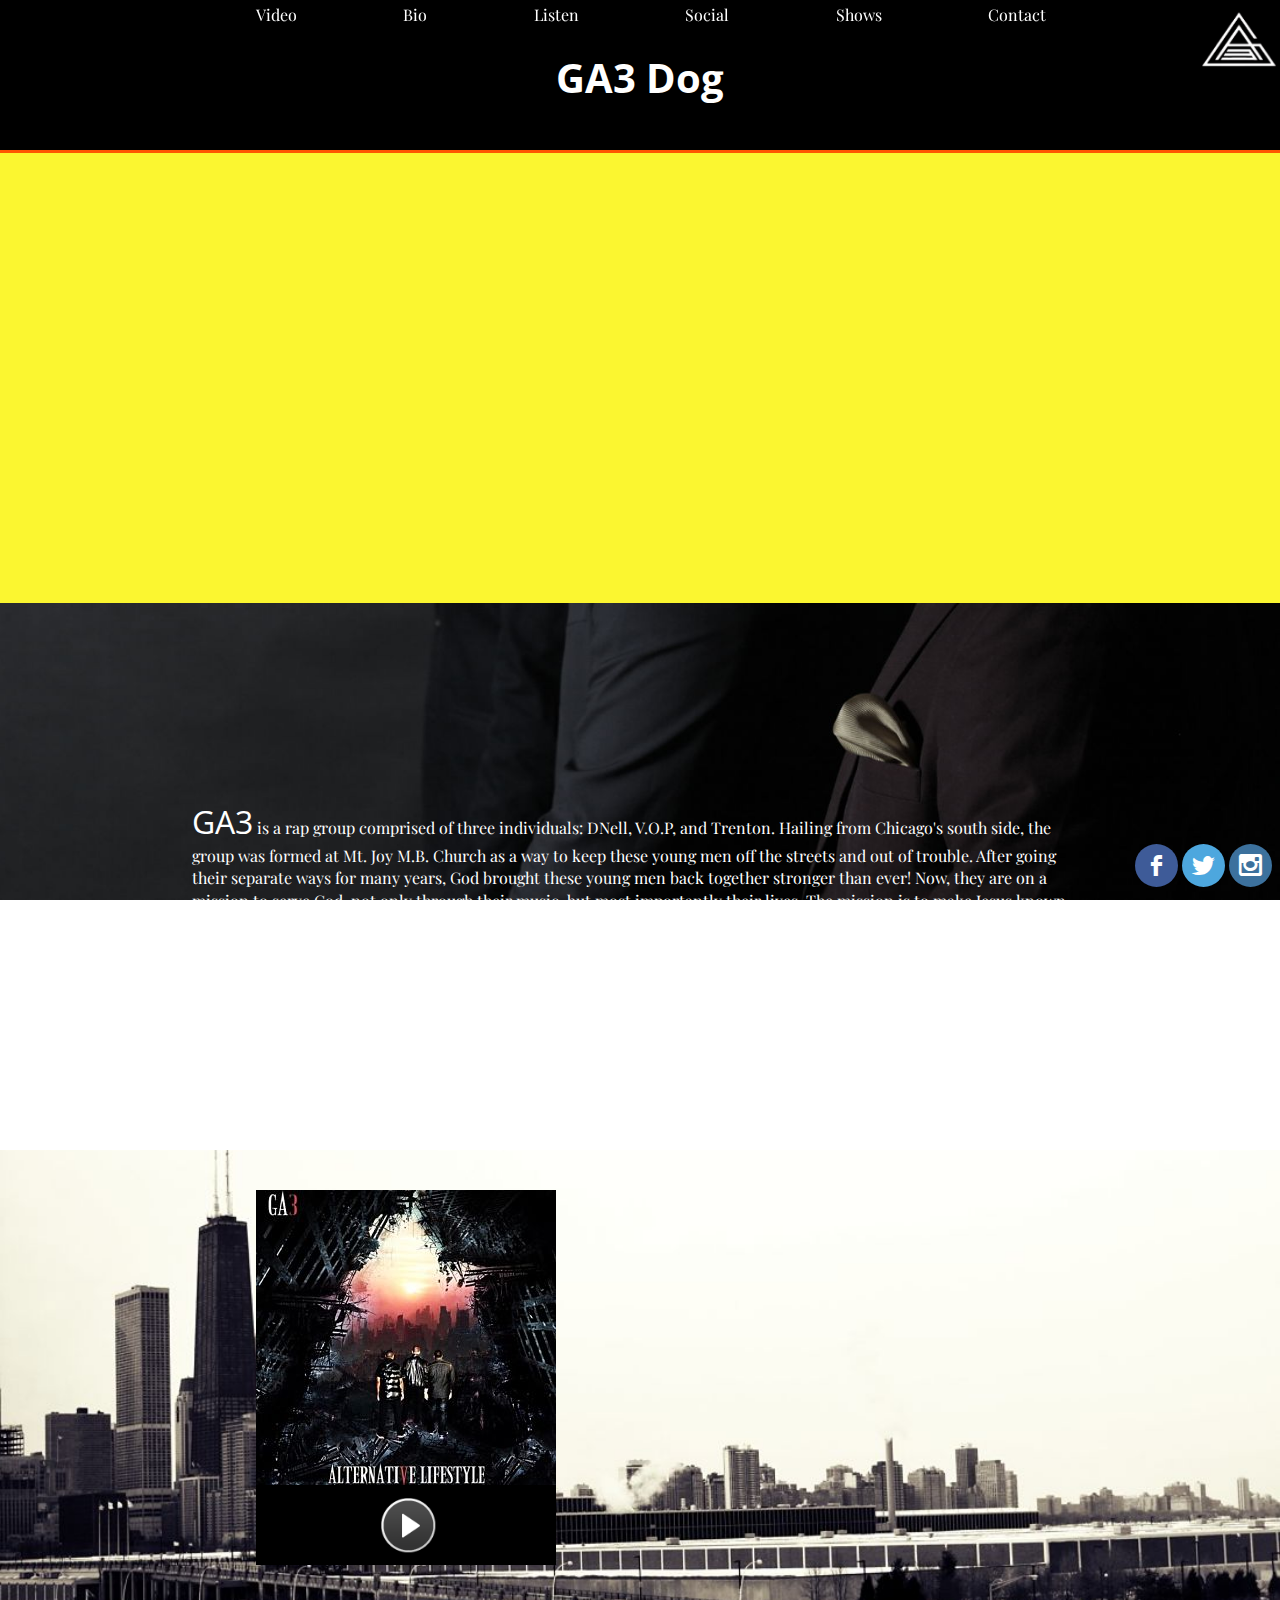
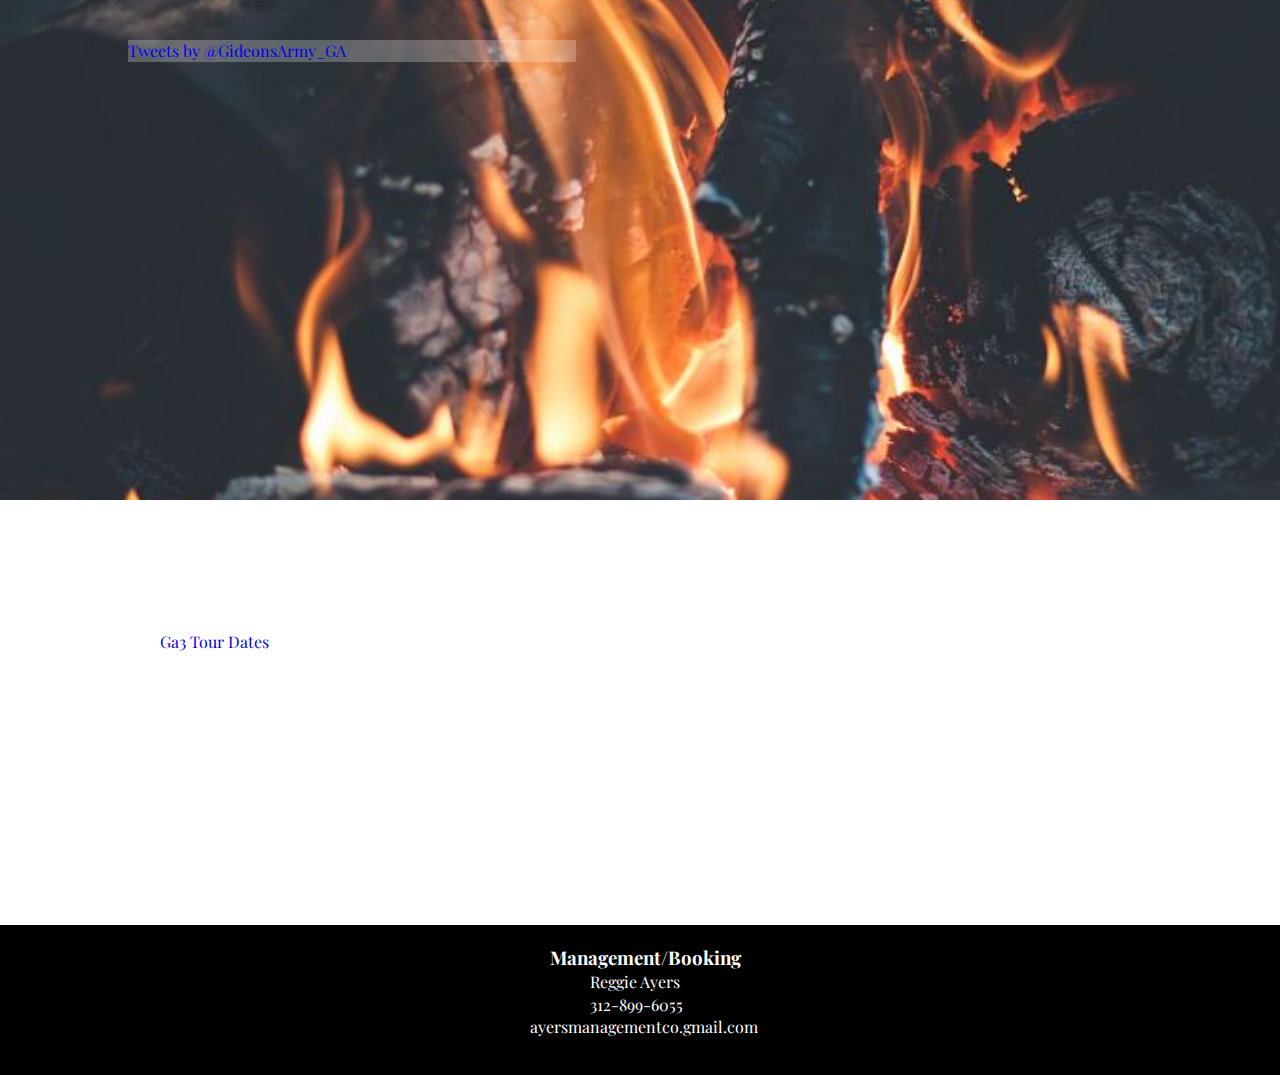
==== index.html @ b8ebf330 "please" ====
<!doctype html>
<html class="no-js" lang="">
<head>
    <meta charset="utf-8">
    <meta http-equiv="X-UA-Compatible" content="IE=edge">
    <title>GA3</title>
    <meta name="description" content="">
    <meta name="viewport" content="width=device-width, initial-scale=1">

    <link rel="apple-touch-icon" href="apple-touch-icon.png">
    <!-- Place favicon.ico in the root directory -->

    <link rel="stylesheet" href="css/normalize.css">
    <link rel="stylesheet" href="css/main.css">
    <link href='https://fonts.googleapis.com/css?family=Open+Sans:700italic|Playfair+Display' rel='stylesheet' type='text/css'>
    <script src="js/vendor/modernizr-2.8.3.min.js"></script>
</head>
<body>

<!--[if lt IE 8]>
<p class="browserupgrade">You are using an <strong>outdated</strong> browser. Please <a href="http://browsehappy.com/">upgrade your browser</a> to improve your experience.</p>
<![endif]-->
<div id="container">
                <!-- <div id="splashscreen">
                    <h1>Splash</h1>
                </div> -->


                <nav class="headLinks">
                    <ul>
                        <li><a href="videos/index.html">Video</a></li>
                        <li><a href="#bio">Bio</a></li>
                        <li><a href="#music">Listen</a></li>
                        <li><a href="#social">Social</a></li>
                        <li><a href="#shows">Shows</a></li>
                        <li><a href="#contact">Contact</a></li>
                    </ul>
                </nav>
                <header class="mainHead">
                    <h1 class="headFont">GA3 Dog</h1>
                    <img class="headLogo" src="img/ga3logo.png" alt="Logo">
                </header>
                
                <section id="news">
                    <div id="news-one" class="pause">
                        <iframe class="feetworkPlayer" width="100%" height="450" scrolling="no" frameborder="no" src="https://w.soundcloud.com/player/?url=https%3A//api.soundcloud.com/tracks/218973857&amp;auto_play=false&amp;hide_related=false&amp;show_comments=true&amp;show_user=true&amp;show_reposts=false&amp;visual=true"></iframe>
                    </div>
                </section>
                <section id="bio">
                    <p class="bioWords"><span class="headFont">GA3</span> is a rap group comprised of three individuals: DNell, V.O.P, and Trenton. Hailing from Chicago's south side, the group was formed at Mt. Joy M.B. Church as a way to keep these young men off the streets and out of trouble. After going their separate ways for many years, God brought these young men back together stronger than ever!  Now, they are on a mission to serve God, not only through their music, but most importantly their lives.  The mission is to make Jesus known and the microphone is their tool. 
                        <br>
                        Their music is far from the norm as they often give listeners an in depth look into their own personal lives--the good and the bad. With non-compromising lyrics, GA3 comes straight from their source, the Word of God, to relay a message in a way this generation can understand. Being able to preach the gospel of Jesus Christ in such a unique way has been a blessing for these young men and if their music can change the life of just one individual, if all has been worth it!</p>
                    </section>
                    <section id="music">
                        <div class="alternativelifestyle">
                            <div class="alCover">
                                <img class="toHide" src="img/alternativelifestyle_opt.jpg" alt="">
                                <div class="play toHide">
                                    <img class="pointer" src="img/play.png" alt="#">
                                </div>
                                <iframe class="alPlayer" src="https://embed.spotify.com/?uri=spotify%3Aalbum%3A638KBPEa2Mh796JlsAHRvS" width="300" height="375" frameborder="0" allowtransparency="true"></iframe>
                            </div>
                        </div>
                        <iframe class="reup" src="http://noisetrade.com/service/widgetv2/5b1a9cbc-0be2-4650-afad-cbb0efd6fad0" width="300" height="375" scrolling="no" frameBorder="0"></iframe>
                    </section>
                    <section id="social">
                        <div class="twitterBox">
                            <a class="twitter-timeline" href="https://twitter.com/GideonsArmy_GA" data-widget-id="646158375147995137"
                            data-chrome="transparent"
                            width="100%"
                            data-tweet-limit="3">
                            Tweets by @GideonsArmy_GA</a>
                            <script>!function(d,s,id){var js,fjs=d.getElementsByTagName(s)[0],p=/^http:/.test(d.location)?'http':'https';if(!d.getElementById(id)){js=d.createElement(s);js.id=id;js.src=p+"://platform.twitter.com/widgets.js";fjs.parentNode.insertBefore(js,fjs);}}(document,"script","twitter-wjs");</script>
                        </div>
                        <div class="instagramBox">
                            <script class="instagram-timeline" src="http://snapwidget.com/js/snapwidget.js"></script>
                            <iframe src="http://snapwidget.com/in/?u=Z2EzMDB8aW58MTI1fDN8M3x8bm98NXxub25lfG9uU3RhcnR8eWVzfHllcw==&ve=220915" title="Instagram Widget" class="snapwidget-widget" allowTransparency="true" frameborder="0" scrolling="no" style="border:none; overflow:hidden; width:100%;"></iframe>
                        </div>
                        <div>
                            <a href="https://www.instagram.com/ga300/" target="_blank"><div class="instaLink"></div></a>
                            
                        </div>

                    </section>
                    <section id="shows">
                        <h1 class="headFont">Upcoming Shows</h1>
                        <div class="dates">
                            <script type='text/javascript' src='http://widget.bandsintown.com/javascripts/bit_widget.js'></script><a href="http://www.bandsintown.com/Ga3" class="bit-widget-initializer" data-artist="Ga3" data-text-color="#FFFFFF" data-prefix="fbjs">Ga3 Tour Dates</a>
                        </div>
                    </section>
                    <footer id="contact">
                        <div class="contactInfo">
                            <h3>Management/Booking</h3>
                            <ul>
                                <li>Reggie Ayers</li>
                                <li><a href="tel:1-312-899-6055">312-899-6055</a></li>
                                <li class="email"><a href="mailto:ayersmanagementco@gmail.com" target="_top">ayersmanagementco.gmail.com</a></li>
                            </ul>
                        </div>
                    </footer>
                    <ul class="soc fix">
                        <li><a class="soc-facebook" href="https://www.facebook.com/GA300/?fref=ts" target="_blank"></a></li>
                        <li><a class="soc-twitter" href="https://twitter.com/GideonsArmy_GA" target="_blank"></a></li>
                        <li><a class="soc-instagram soc-icon-last" href="https://www.instagram.com/ga300/" target="_blank"></a></li>
                    </ul>


                    <script src="//ajax.googleapis.com/ajax/libs/jquery/1.11.2/jquery.min.js"></script>
                    <script>window.jQuery || document.write('<script src="js/vendor/jquery-1.11.2.min.js"><\/script>')</script>
                    <script src="js/plugins.js"></script>
                    <script src="js/main.js"></script>

                    <!-- Google Analytics: change UA-XXXXX-X to be your site's ID. -->
                    <script>
                        (function(b,o,i,l,e,r){b.GoogleAnalyticsObject=l;b[l]||(b[l]=
                            function(){(b[l].q=b[l].q||[]).push(arguments)});b[l].l=+new Date;
                        e=o.createElement(i);r=o.getElementsByTagName(i)[0];
                        e.src='//www.google-analytics.com/analytics.js';
                        r.parentNode.insertBefore(e,r)}(window,document,'script','ga'));
                        ga('create','UA-XXXXX-X','auto');ga('send','pageview');
                    </script>

                </div>

            </body>
            </html>
---- css/main.css ----
/*! HTML5 Boilerplate v5.0.0 | MIT License | http://h5bp.com/ */

/*
 * What follows is the result of much research on cross-browser styling.
 * Credit left inline and big thanks to Nicolas Gallagher, Jonathan Neal,
 * Kroc Camen, and the H5BP dev community and team.
 */

/* ==========================================================================
   Base styles: opinionated defaults
   ========================================================================== */
   html {
    color: #222;
    font-size: 1em;
    line-height: 1.4;
}


/*
 * Remove text-shadow in selection highlight:
 * https://twitter.com/miketaylr/status/12228805301
 *
 * These selection rule sets have to be separate.
 * Customize the background color to match your design.
 */

 ::-moz-selection {
    background: #b3d4fc;
    text-shadow: none;
}

::selection {
    background: #b3d4fc;
    text-shadow: none;
}

/*
 * A better looking default horizontal rule
 */

 hr {
    display: block;
    height: 1px;
    border: 0;
    border-top: 1px solid #ccc;
    margin: 1em 0;
    padding: 0;
}

/*
 * Remove the gap between audio, canvas, iframes,
 * images, videos and the bottom of their containers:
 * https://github.com/h5bp/html5-boilerplate/issues/440
 */

 audio,
 canvas,
 iframe,
 img,
 svg,
 video {
    vertical-align: middle;
}

/*
 * Remove default fieldset styles.
 */

 fieldset {
    border: 0;
    margin: 0;
    padding: 0;
}

/*
 * Allow only vertical resizing of textareas.
 */

 textarea {
    resize: vertical;
}

/* ==========================================================================
   Browser Upgrade Prompt
   ========================================================================== */

   .browserupgrade {
    margin: 0.2em 0;
    background: #ccc;
    color: #000;
    padding: 0.2em 0;
}

/* ==========================================================================
   Author's custom styles
   ========================================================================== */
   * {
    box-sizing: border-box;
    font-family: 'Playfair Display', serif;
    /*    border: 1px solid black;*/
}

/*body {
    position: relative;
    }*/
    #container {
        position: relative;
    }
    #splashscreen {
        position:absolute;
        top:0;
        left:0;
        bottom:0;
        width:100%;
        background-color:#FFFFFF;
    }

    nav {
        height: 30px;
        width: 100%;
        padding: 15;
        background-color: #000000;
        margin: 0;

    }

    a {
        text-decoration: none;
    }

    .headLinks {
        position: fixed;
        top: 0;
        left: 0;
        z-index: 1000;
    }

    .headLinks ul {
        margin: 0;
        padding-left: 20%;
    }

    .headLinks li {
        display: inline-block;
        margin-top: 4px;
        padding-right: 10%;
    }

    .headLinks li a {
        float: left;
        margin: 0;
        padding: 0;
        color: #FFFFFF;
    }

    .mainHead {
        margin: 0;
        height: 150px;
        width: 100%;
        background-color: #000000;
        position: relative;
        padding-top: 40px;
    }

    .headFont {
        margin: 0;
        text-align: center;
        color: #FFFFFF;
    }

    .headLogo {
        position: absolute;
        right: 0;
        top: 0;
        z-index: 1000;
        width: 85px;
        height: 85px;
    }

    .headFont {
        font-family: 'Open Sans', sans-serif;
        font-size: 2.5em;
        padding-top: 10px;
    }

    #bio {
        height: 550px;
        background-image: url(../img/bioGroup_opt.jpg);
        margin-top: 0;
        background-position: center;
        background-repeat: no-repeat;
        background-size: cover;
        background-attachment: fixed;
        color: #FFFFFF;
        padding: 200px 15% 0;
    }

    .bioWords {
        margin: 0;
        padding: 0;
    }

    .bioWords span {
        font-size: 2em;
    }

    #news {
        height: 450px;
        width: 100%;
        position: relative;
    }

    .arrow {
        color: #FFFFFF;
        font-size: 3em;
        z-index: 100;
        
    }

    .arrow:hover {
        font-size: 3.1em;
        transition: all 200ms ease-in-out;
    }

    .previousSlide {
        position: absolute;
        left: 2%;
        top: 200px;
    }

    .nextSlide {
        position: absolute;
        right: 2%;
        top: 200px;
    }

    #news-one {
        position: absolute;
        width: 100%;
        background-color: #FBF630;
        border-top: 3px solid #FF5500;
        
    }

    .feetworkPlayer {
        width: 50%;
        position: relative;
        top: -3px;
        left: 25%;
    }


    #music {
        height: 450px;
        position: relative;
        background-image: url(../img/landscape.jpg);
        margin-top: 0;
        background-position: center;
        background-repeat: no-repeat;
        background-size: cover;
    }

    .alternativelifestyle {
        position: absolute;
        top: 40px;
        left: 20%;
        z-index: 20;
        background-color: black;
        height: 375px;
    }

    .alternativelifestyle img {
        position: absolute;
        top: 0;
        left: 0;
        z-index: 15;
    }

    .pointer { cursor: pointer; cursor: hand; }

    .hide {
        display: none;
    }

    .play {
        position: absolute;
        bottom: 0;
        margin: 0;
        height: 80px;
        z-index: 30;
        color: #FFFFFF;
        width: 100%;
        background-color: black;
        color: #494845;
        /*font-size: 200%;*/
    }

    .play img {
        width: 65px;
        height: 65px;
        position: relative;
        left: 40%;
        top: 8px;

    }

    .alPlayer {
        z-index: 10;
        height: 375px;
    }

    .reup {
        position: absolute;
        top: 40px;
        right: 15%;

    }

    #social {
        height: 500px;
        position: relative;
        background-image: url(../img/fire_opt.jpg);
        margin-top: 0;
        background-position: center;
        background-repeat: no-repeat;
        background-size: cover;
    }

    .twitterBox {
        position: absolute;
        top: 40px;
        left: 10%;
        width: 35%;
        background-color: rgba(255, 255, 255, 0.25);
        max-height: 425px;
        overflow: scroll;
    }

    .instagramBox {
        position: absolute;
        top: 45px;
        left: 55%;
        width: 35%;
    }

    .instaLink {
        display: block;
        position: absolute;
        top: 45px;
        left: 55%;
        width: 35%;
        z-index: 500;
        height: 400px;
        background-color: rgba(0,0,0,0);
        clear: both;
    }

    #shows {
        position: relative;
        height: 425px;
        background-image: url(../img/stage.jpg);
        margin-top: 0;
        background-position: center;
        background-repeat: no-repeat;
        background-size: cover;
        background-attachment: fixed;
        padding-top: 25px;
    }

    #shows h1 {
        text-align: center;
        margin-bottom: 25px;
        color: #FFFFFF;
    }

    .dates {
        padding: 15px 0;
        /*position: absolute;*/
/*    left: 12.5%;
width: 75%;*/
margin: 0 12.5%;
background-color: rgba(255, 255, 255, 0.5);

}

footer {
    position: relative;
    height: 150px;
    background-color: #000000;
    color: #FFFFFF;
}

.contactInfo {
    position: relative;
    top: 20px;
    left: 43%;
    width: 150px;
}

.contactInfo h3 {
    position: relative;
    margin: 0;
}

.contactInfo ul {
    margin: 0;
    list-style: none;
}

.contactInfo a {
    text-decoration: none;
    color: #FFFFFF;
    margin: 0;
}

.email {
    position: relative;
    left: -60px;
}

.fix {
    position: fixed;
    bottom: 0;
    right: 0;
}

.footerFix {
    bottom: 10px;
    right: 20%;
}

/* ==========================================================================
   Videos
   ========================================================================== */

   .videoViewer {
    background-color: #000000;
    color: #FFFFFF;
    text-align: center;
    width: 100%;
}

.videoViewer h1 {
    margin-top: 0;
    padding-top: 5px;
}

.videoLogo {
    width: 14%;
    position: fixed;
    left: 3%;
    top: 40%;
}

.videos {
    padding-left: 15%;
    padding-right: 5%;
    width: 90%;

}


@font-face {
    font-family: 'si';
    src: url('../socicon/socicon.eot');
    src: url('../socicon/socicon.eot?#iefix') format('embedded-opentype'),
    url('../socicon/socicon.woff') format('woff'),
    url('../socicon/socicon.ttf') format('truetype'),
    url('../socicon/socicon.svg#icomoonregular') format('svg');
    font-weight: normal;
    font-style: normal;

}

@media screen and (-webkit-min-device-pixel-ratio:0) {
    @font-face {
        font-family:si;
        src: url(PATH_TO/socicon.svg) format(svg);
    }
}

.soc {
    overflow:hidden;
    margin:5px; padding:3px;
    list-style:none;
}

.soc li {
    display:inline-block;
    *display:inline;
    zoom:1;
}

.soc li a {
    font-family:si!important;
    font-style:normal;
    font-weight:400;
    -webkit-font-smoothing:antialiased;
    -moz-osx-font-smoothing:grayscale;
    -webkit-box-sizing:border-box;
    -moz-box-sizing:border-box;
    -ms-box-sizing:border-box;
    -o-box-sizing:border-box;
    box-sizing:border-box;

    -o-transition:.1s;
    -ms-transition:.1s;
    -moz-transition:.1s;
    -webkit-transition:.1s;
    transition:.1s;
    -webkit-transition-property: transform;
    transition-property: transform;
    -webkit-transform: translateZ(0);
    transform: translateZ(0);

    overflow:hidden;
    text-decoration:none;
    text-align:center;
    display:block;
    position: relative;
    z-index: 1;
    width: 43px;
    height: 43px;
    line-height: 43px;
    font-size: 23px;
    -webkit-border-radius: 100px;
    -moz-border-radius: 100px;
    border-radius: 100px;
    margin-right: 0px;
    color: #ffffff;
    background-color: none;
}

.soc a:hover {
    z-index: 2;
    -webkit-transform: scale(1.1);
    transform: scale(1.1);
}

.soc-icon-last{
    margin:0 !important;
}

.soc-facebook {
    background-color: #3e5b98;
}
.soc-facebook:before {
    content:'b';
}
.soc-twitter {
    background-color: #4da7de;
}
.soc-twitter:before {
    content:'a';
}
.soc-instagram {
    background-color: #3C719D;
}
.soc-instagram:before {
    content:'x';
}


/* ==========================================================================
   Media
   ========================================================================== */

   @media (max-width: 950px) {

    .twitterBox {
        max-height: 325px;
    }

    .reup {
        right: 10%;
    }

    .alternativelifestyle {
        left: 10%;

    }

    @media (max-width: 875px) {


        #bio {
            padding-top: 100px;

        }

        .headLinks ul {
            padding-left: 15%;
        }

        .headLinks li {
            padding-right: 7.5%;
        }
    }

    @media (max-width: 800px) {

        .twitterBox {
            max-height: 275px;
        }

        #social {
            height: 350px;
        }

        #show {
            height: 375px;
        }

        .alternativelifestyle {
            left: 6.5%;
        }

        .reup {
            right: 5%;
        }



    }

    @media (max-width: 700px) {

        .feetworkPlayer {
            width: 75%;
            left: 12.5%;
        }

        #music {
            height: 850px;
        }

        .reup {
            left: 30%;
            top: 450px;
        }

        .alternativelifestyle {
            left: 30%;
        }

        #social {
            height: 900px;
        }

        .twitterBox {
            width: 90%;
            left: 5%;
            top: 0;
            max-height: 450px;
        }

        .instagramBox {
            position: absolute;
            top: 450px;
            left: 20%;
            width: 60%;
        }

        .contactInfo {
            left: 40%;
        }

    }

    @media (max-width: 650px) {
        .headLinks ul {
            padding-left: 12%;
        }

        .headLinks li {
            padding-right: 5%;
        }

        #bio {
            padding-left: 5%;
            padding-right: 5%;
        }

        .alternativelifestyle, .reup {
            left: 25%;
        }

        .contactInfo {
            left: 30%;
        }

    }

    @media (max-width: 575px) {
        
        .feetworkPlayer {
            width: 100%;
            left: 0;
        }
        #social {
            height: 800px;
        }

    }

    @media (max-width: 520px) {
        
        .headLinks {
            display: none;
        }

        .mainHead {
            height: 75px;
        }

        .mainHead .headFont {
            position: absolute;
            top: 5px;
            left: 5px;
        }

        #shows {
            padding-top: 100px;
        }

        .dates {
            overflow: scroll;
        }

    }

    @media (max-width: 475px) {
        .bioWords {
            overflow: scroll;
            max-height: 400px;
        }

        .alternativelifestyle, .reup {
            left: 13%;
        }

        #social {
            height: 750px;
        }


        .instagramBox {
            position: absolute;
            top: 450px;
            left: 15%;
            width: 70%;
        }
        .contactInfo {
            left: 12%;
        }

    }

/* ==========================================================================
   Helper classes
   ========================================================================== */

/*
 * Hide visually and from screen readers:
 * http://juicystudio.com/article/screen-readers-display-none.php
 */

 .hidden {
    display: none !important;
    visibility: hidden;
}

/*
 * Hide only visually, but have it available for screen readers:
 * http://snook.ca/archives/html_and_css/hiding-content-for-accessibility
 */

 .visuallyhidden {
    border: 0;
    clip: rect(0 0 0 0);
    height: 1px;
    margin: -1px;
    overflow: hidden;
    padding: 0;
    position: absolute;
    width: 1px;
}

/*
 * Extends the .visuallyhidden class to allow the element
 * to be focusable when navigated to via the keyboard:
 * https://www.drupal.org/node/897638
 */

 .visuallyhidden.focusable:active,
 .visuallyhidden.focusable:focus {
    clip: auto;
    height: auto;
    margin: 0;
    overflow: visible;
    position: static;
    width: auto;
}

/*
 * Hide visually and from screen readers, but maintain layout
 */

 .invisible {
    visibility: hidden;
}

/*
 * Clearfix: contain floats
 *
 * For modern browsers
 * 1. The space content is one way to avoid an Opera bug when the
 *    `contenteditable` attribute is included anywhere else in the document.
 *    Otherwise it causes space to appear at the top and bottom of elements
 *    that receive the `clearfix` class.
 * 2. The use of `table` rather than `block` is only necessary if using
 *    `:before` to contain the top-margins of child elements.
 */

 .clearfix:before,
 .clearfix:after {
    content: " "; /* 1 */
    display: table; /* 2 */
}

.clearfix:after {
    clear: both;
}

/* ==========================================================================
   EXAMPLE Media Queries for Responsive Design.
   These examples override the primary ('mobile first') styles.
   Modify as content requires.
   ========================================================================== */

   @media only screen and (min-width: 35em) {
    /* Style adjustments for viewports that meet the condition */
}

@media print,
(-o-min-device-pixel-ratio: 5/4),
(-webkit-min-device-pixel-ratio: 1.25),
(min-resolution: 120dpi) {
    /* Style adjustments for high resolution devices */
}

/* ==========================================================================
   Print styles.
   Inlined to avoid the additional HTTP request:
   http://www.phpied.com/delay-loading-your-print-css/
   ========================================================================== */

   @media print {
    *,
    *:before,
    *:after {
        background: transparent !important;
        color: #000 !important; /* Black prints faster:
        http://www.sanbeiji.com/archives/953 */
        box-shadow: none !important;
        text-shadow: none !important;
    }

    a,
    a:visited {
        text-decoration: underline;
    }

    a[href]:after {
        content: " (" attr(href) ")";
    }

    abbr[title]:after {
        content: " (" attr(title) ")";
    }

    /*
     * Don't show links that are fragment identifiers,
     * or use the `javascript:` pseudo protocol
     */

     a[href^="#"]:after,
     a[href^="javascript:"]:after {
        content: "";
    }

    pre,
    blockquote {
        border: 1px solid #999;
        page-break-inside: avoid;
    }

    /*
     * Printing Tables:
     * http://css-discuss.incutio.com/wiki/Printing_Tables
     */

     thead {
        display: table-header-group;
    }

    tr,
    img {
        page-break-inside: avoid;
    }

    img {
        max-width: 100% !important;
    }

    p,
    h2,
    h3 {
        orphans: 3;
        widows: 3;
    }

    h2,
    h3 {
        page-break-after: avoid;
    }
}
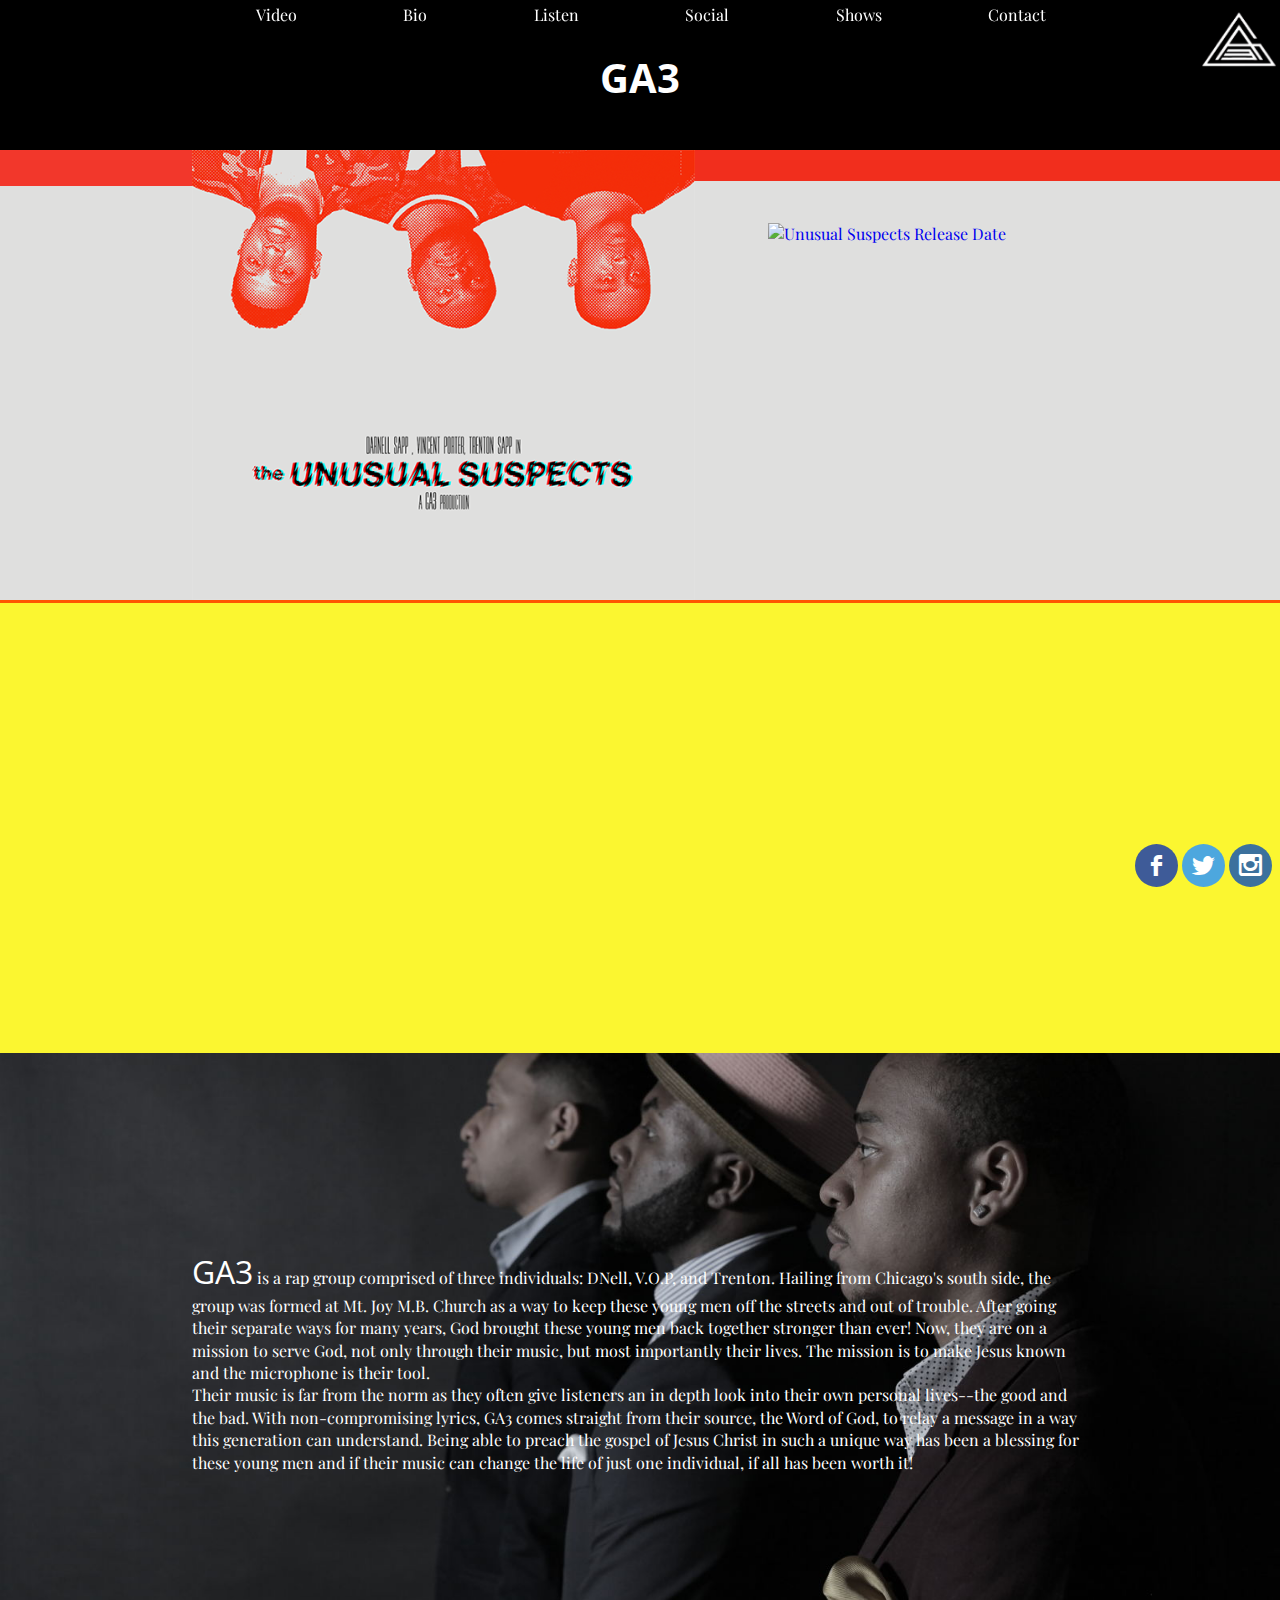
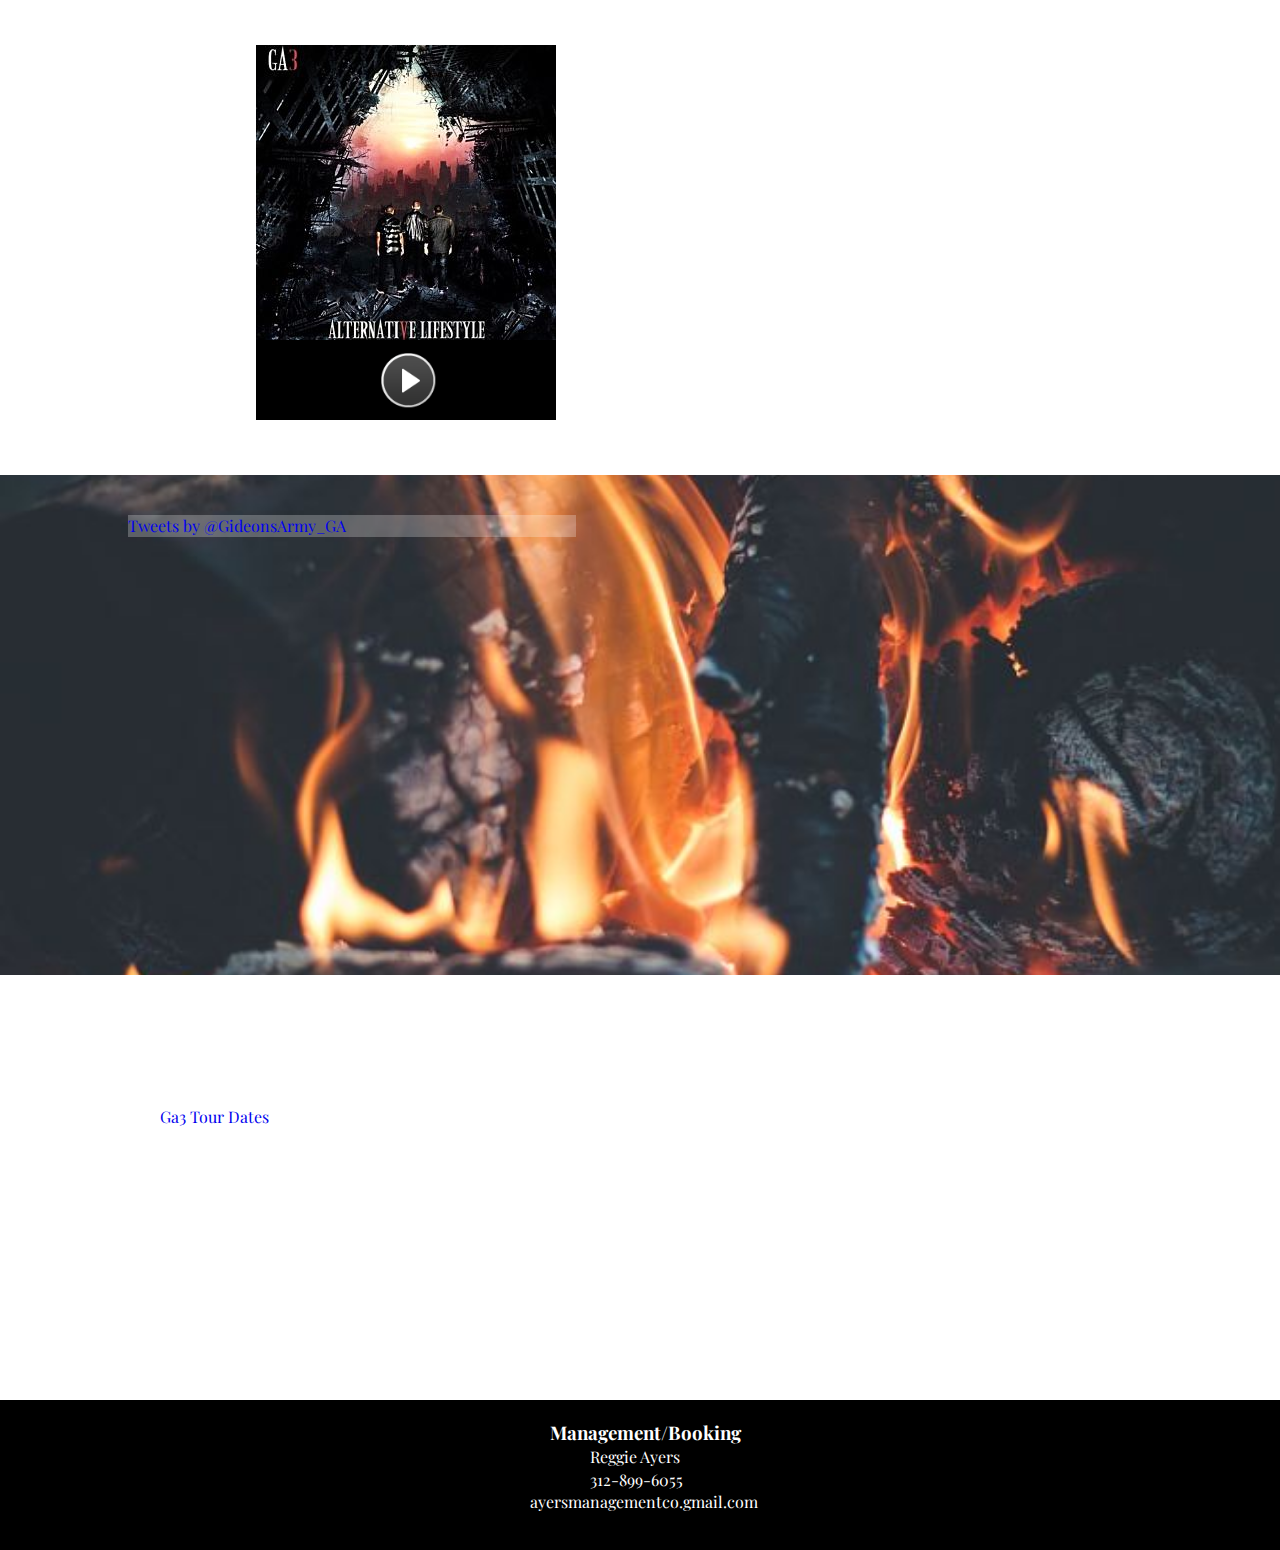
==== commit 436ca4be: "Added release date" ====
--- a/index.html
+++ b/index.html
@@ -8,7 +8,9 @@
     <meta name="viewport" content="width=device-width, initial-scale=1">
 
     <link rel="apple-touch-icon" href="apple-touch-icon.png">
-    <!-- Place favicon.ico in the root directory -->
+    <link rel="icon" type="image/png" href="favicon-32x32.png" sizes="32x32" />
+    <link rel="icon" type="image/png" href="favicon-16x16.png" sizes="16x16" />
+
 
     <link rel="stylesheet" href="css/normalize.css">
     <link rel="stylesheet" href="css/main.css">
@@ -37,90 +39,101 @@
                     </ul>
                 </nav>
                 <header class="mainHead">
-                    <h1 class="headFont">GA3 Dog</h1>
+                    <h1 class="headFont">GA3</h1>
                     <img class="headLogo" src="img/ga3logo.png" alt="Logo">
                 </header>
-                
-                <section id="news">
-                    <div id="news-one" class="pause">
-                        <iframe class="feetworkPlayer" width="100%" height="450" scrolling="no" frameborder="no" src="https://w.soundcloud.com/player/?url=https%3A//api.soundcloud.com/tracks/218973857&amp;auto_play=false&amp;hide_related=false&amp;show_comments=true&amp;show_user=true&amp;show_reposts=false&amp;visual=true"></iframe>
+                <section id="unusual">
+                    <div id="news-three">
+                      <div class="leftBox"></div>
+                      <img class="unusualSuspects" src="img/cover_opt.png" alt="Unusual Suspects">
+                      <div class="rightBox">
+
+<a class="releaseDate" href="https://itunes.apple.com/album/id1158979120?ls=1&app=itunes" target="_blank">
+<img src="img/unusual_date.png" alt="Unusual Suspects Release Date">
+</a>
+                      </div>
+              </div>
+          </section>
+          <section id="news">
+            <div id="news-one" class="pause">
+                <iframe class="feetworkPlayer" width="100%" height="450" scrolling="no" frameborder="no" src="https://w.soundcloud.com/player/?url=https%3A//api.soundcloud.com/tracks/218973857&amp;auto_play=false&amp;hide_related=false&amp;show_comments=true&amp;show_user=true&amp;show_reposts=false&amp;visual=true"></iframe>
+            </div>
+        </section>
+        <section id="bio">
+            <p class="bioWords"><span class="headFont">GA3</span> is a rap group comprised of three individuals: DNell, V.O.P, and Trenton. Hailing from Chicago's south side, the group was formed at Mt. Joy M.B. Church as a way to keep these young men off the streets and out of trouble. After going their separate ways for many years, God brought these young men back together stronger than ever!  Now, they are on a mission to serve God, not only through their music, but most importantly their lives.  The mission is to make Jesus known and the microphone is their tool. 
+                <br>
+                Their music is far from the norm as they often give listeners an in depth look into their own personal lives--the good and the bad. With non-compromising lyrics, GA3 comes straight from their source, the Word of God, to relay a message in a way this generation can understand. Being able to preach the gospel of Jesus Christ in such a unique way has been a blessing for these young men and if their music can change the life of just one individual, if all has been worth it!</p>
+            </section>
+            <section id="music">
+                <div class="alternativelifestyle">
+                    <div class="alCover">
+                        <img class="toHide" src="img/alternativelifestyle_opt.jpg" alt="">
+                        <div class="play toHide">
+                            <img class="pointer" src="img/play.png" alt="#">
+                        </div>
+                        <iframe class="alPlayer" src="https://embed.spotify.com/?uri=spotify%3Aalbum%3A638KBPEa2Mh796JlsAHRvS" width="300" height="375" frameborder="0" allowtransparency="true"></iframe>
                     </div>
-                </section>
-                <section id="bio">
-                    <p class="bioWords"><span class="headFont">GA3</span> is a rap group comprised of three individuals: DNell, V.O.P, and Trenton. Hailing from Chicago's south side, the group was formed at Mt. Joy M.B. Church as a way to keep these young men off the streets and out of trouble. After going their separate ways for many years, God brought these young men back together stronger than ever!  Now, they are on a mission to serve God, not only through their music, but most importantly their lives.  The mission is to make Jesus known and the microphone is their tool. 
-                        <br>
-                        Their music is far from the norm as they often give listeners an in depth look into their own personal lives--the good and the bad. With non-compromising lyrics, GA3 comes straight from their source, the Word of God, to relay a message in a way this generation can understand. Being able to preach the gospel of Jesus Christ in such a unique way has been a blessing for these young men and if their music can change the life of just one individual, if all has been worth it!</p>
-                    </section>
-                    <section id="music">
-                        <div class="alternativelifestyle">
-                            <div class="alCover">
-                                <img class="toHide" src="img/alternativelifestyle_opt.jpg" alt="">
-                                <div class="play toHide">
-                                    <img class="pointer" src="img/play.png" alt="#">
-                                </div>
-                                <iframe class="alPlayer" src="https://embed.spotify.com/?uri=spotify%3Aalbum%3A638KBPEa2Mh796JlsAHRvS" width="300" height="375" frameborder="0" allowtransparency="true"></iframe>
-                            </div>
-                        </div>
-                        <iframe class="reup" src="http://noisetrade.com/service/widgetv2/5b1a9cbc-0be2-4650-afad-cbb0efd6fad0" width="300" height="375" scrolling="no" frameBorder="0"></iframe>
-                    </section>
-                    <section id="social">
-                        <div class="twitterBox">
-                            <a class="twitter-timeline" href="https://twitter.com/GideonsArmy_GA" data-widget-id="646158375147995137"
-                            data-chrome="transparent"
-                            width="100%"
-                            data-tweet-limit="3">
-                            Tweets by @GideonsArmy_GA</a>
-                            <script>!function(d,s,id){var js,fjs=d.getElementsByTagName(s)[0],p=/^http:/.test(d.location)?'http':'https';if(!d.getElementById(id)){js=d.createElement(s);js.id=id;js.src=p+"://platform.twitter.com/widgets.js";fjs.parentNode.insertBefore(js,fjs);}}(document,"script","twitter-wjs");</script>
-                        </div>
-                        <div class="instagramBox">
-                            <script class="instagram-timeline" src="http://snapwidget.com/js/snapwidget.js"></script>
-                            <iframe src="http://snapwidget.com/in/?u=Z2EzMDB8aW58MTI1fDN8M3x8bm98NXxub25lfG9uU3RhcnR8eWVzfHllcw==&ve=220915" title="Instagram Widget" class="snapwidget-widget" allowTransparency="true" frameborder="0" scrolling="no" style="border:none; overflow:hidden; width:100%;"></iframe>
-                        </div>
-                        <div>
-                            <a href="https://www.instagram.com/ga300/" target="_blank"><div class="instaLink"></div></a>
-                            
-                        </div>
-
-                    </section>
-                    <section id="shows">
-                        <h1 class="headFont">Upcoming Shows</h1>
-                        <div class="dates">
-                            <script type='text/javascript' src='http://widget.bandsintown.com/javascripts/bit_widget.js'></script><a href="http://www.bandsintown.com/Ga3" class="bit-widget-initializer" data-artist="Ga3" data-text-color="#FFFFFF" data-prefix="fbjs">Ga3 Tour Dates</a>
-                        </div>
-                    </section>
-                    <footer id="contact">
-                        <div class="contactInfo">
-                            <h3>Management/Booking</h3>
-                            <ul>
-                                <li>Reggie Ayers</li>
-                                <li><a href="tel:1-312-899-6055">312-899-6055</a></li>
-                                <li class="email"><a href="mailto:ayersmanagementco@gmail.com" target="_top">ayersmanagementco.gmail.com</a></li>
-                            </ul>
-                        </div>
-                    </footer>
-                    <ul class="soc fix">
-                        <li><a class="soc-facebook" href="https://www.facebook.com/GA300/?fref=ts" target="_blank"></a></li>
-                        <li><a class="soc-twitter" href="https://twitter.com/GideonsArmy_GA" target="_blank"></a></li>
-                        <li><a class="soc-instagram soc-icon-last" href="https://www.instagram.com/ga300/" target="_blank"></a></li>
-                    </ul>
-
-
-                    <script src="//ajax.googleapis.com/ajax/libs/jquery/1.11.2/jquery.min.js"></script>
-                    <script>window.jQuery || document.write('<script src="js/vendor/jquery-1.11.2.min.js"><\/script>')</script>
-                    <script src="js/plugins.js"></script>
-                    <script src="js/main.js"></script>
-
-                    <!-- Google Analytics: change UA-XXXXX-X to be your site's ID. -->
-                    <script>
-                        (function(b,o,i,l,e,r){b.GoogleAnalyticsObject=l;b[l]||(b[l]=
-                            function(){(b[l].q=b[l].q||[]).push(arguments)});b[l].l=+new Date;
-                        e=o.createElement(i);r=o.getElementsByTagName(i)[0];
-                        e.src='//www.google-analytics.com/analytics.js';
-                        r.parentNode.insertBefore(e,r)}(window,document,'script','ga'));
-                        ga('create','UA-XXXXX-X','auto');ga('send','pageview');
-                    </script>
+                </div>
+                <iframe class="reup" src="http://noisetrade.com/service/widgetv2/5b1a9cbc-0be2-4650-afad-cbb0efd6fad0" width="300" height="375" scrolling="no" frameBorder="0"></iframe>
+            </section>
+            <section id="social">
+                <div class="twitterBox">
+                    <a class="twitter-timeline" href="https://twitter.com/GideonsArmy_GA" data-widget-id="646158375147995137"
+                    data-chrome="transparent"
+                    width="100%"
+                    data-tweet-limit="3">
+                    Tweets by @GideonsArmy_GA</a>
+                    <script>!function(d,s,id){var js,fjs=d.getElementsByTagName(s)[0],p=/^http:/.test(d.location)?'http':'https';if(!d.getElementById(id)){js=d.createElement(s);js.id=id;js.src=p+"://platform.twitter.com/widgets.js";fjs.parentNode.insertBefore(js,fjs);}}(document,"script","twitter-wjs");</script>
+                </div>
+                <div class="instagramBox">
+                    <script class="instagram-timeline" src="http://snapwidget.com/js/snapwidget.js"></script>
+                    <iframe src="http://snapwidget.com/in/?u=Z2EzMDB8aW58MTI1fDN8M3x8bm98NXxub25lfG9uU3RhcnR8eWVzfHllcw==&ve=220915" title="Instagram Widget" class="snapwidget-widget" allowTransparency="true" frameborder="0" scrolling="no" style="border:none; overflow:hidden; width:100%;"></iframe>
+                </div>
+                <div>
+                    <a href="https://www.instagram.com/ga300/" target="_blank"><div class="instaLink"></div></a>
 
                 </div>
 
-            </body>
-            </html>
+            </section>
+            <section id="shows">
+                <h1 class="headFont">Upcoming Shows</h1>
+                <div class="dates">
+                    <script type='text/javascript' src='http://widget.bandsintown.com/javascripts/bit_widget.js'></script><a href="http://www.bandsintown.com/Ga3" class="bit-widget-initializer" data-artist="Ga3" data-text-color="#FFFFFF" data-prefix="fbjs">Ga3 Tour Dates</a>
+                </div>
+            </section>
+            <footer id="contact">
+                <div class="contactInfo">
+                    <h3>Management/Booking</h3>
+                    <ul>
+                        <li>Reggie Ayers</li>
+                        <li><a href="tel:1-312-899-6055">312-899-6055</a></li>
+                        <li class="email"><a href="mailto:ayersmanagementco@gmail.com" target="_top">ayersmanagementco.gmail.com</a></li>
+                    </ul>
+                </div>
+            </footer>
+            <ul class="soc fix">
+                <li><a class="soc-facebook" href="https://www.facebook.com/GA300/?fref=ts" target="_blank"></a></li>
+                <li><a class="soc-twitter" href="https://twitter.com/GideonsArmy_GA" target="_blank"></a></li>
+                <li><a class="soc-instagram soc-icon-last" href="https://www.instagram.com/ga300/" target="_blank"></a></li>
+            </ul>
+
+
+            <script src="//ajax.googleapis.com/ajax/libs/jquery/1.11.2/jquery.min.js"></script>
+            <script>window.jQuery || document.write('<script src="js/vendor/jquery-1.11.2.min.js"><\/script>')</script>
+            <script src="js/plugins.js"></script>
+            <script src="js/main.js"></script>
+
+            <!-- Google Analytics: change UA-XXXXX-X to be your site's ID. -->
+            <script>
+                (function(b,o,i,l,e,r){b.GoogleAnalyticsObject=l;b[l]||(b[l]=
+                    function(){(b[l].q=b[l].q||[]).push(arguments)});b[l].l=+new Date;
+                e=o.createElement(i);r=o.getElementsByTagName(i)[0];
+                e.src='//www.google-analytics.com/analytics.js';
+                r.parentNode.insertBefore(e,r)}(window,document,'script','ga'));
+                ga('create','UA-XXXXX-X','auto');ga('send','pageview');
+            </script>
+
+        </div>
+
+    </body>
+    </html>
--- a/css/main.css
+++ b/css/main.css
@@ -182,6 +182,83 @@
         font-size: 2.5em;
         padding-top: 10px;
     }
+    #unusual {
+    position: relative;
+    width: 100%;
+    background-color: #DFDFDE;
+    }
+
+
+
+
+
+    .unusualSuspects {
+    position: relative;
+    left: 15%;
+    z-index: 50;}
+
+    #news-three .leftBox {
+    position: absolute;
+    width: 15%;
+    height: 450px;
+    border-top: 36px solid #F2372B;
+    background-color: #DFDFDE;
+}
+
+#news-three .rightBox {
+    position: absolute;
+    right: 0;
+    top: 0;
+    width: 55%;
+    height: 450px;
+    border-top: 31.5px solid #F12E1D;
+    background-color: #DFDFDE;
+    padding: 40px 0 0 15%;
+}
+
+/*.releaseDate {
+    position: absolute;
+    top: 10;
+    left: 80;
+}*/
+
+/*    #news-three {
+    position: absolute;
+    width: 100%;
+    background-color: #DFDFDE;
+    position: relative;
+}
+
+#news-three img {
+    position: absolute;
+    left: 15%;
+    z-index: 50;
+}
+
+#news-three .leftBox {
+    position: absolute;
+    width: 15%;
+    height: 450px;
+    border-top: 36px solid #F2372B;
+    background-color: #DFDFDE;
+}
+
+#news-three .rightBox {
+    position: absolute;
+    right: 0;
+    width: 55%;
+    height: 450px;
+    border-top: 31.5px solid #F12E1D;
+    background-color: #DFDFDE;
+}
+
+.rightBox p {
+    position: absolute;
+    margin: 0;
+    left: 40%;
+    top: 75px;
+    color: white;
+}*/
 
     #bio {
         height: 550px;
@@ -190,7 +267,7 @@
         background-position: center;
         background-repeat: no-repeat;
         background-size: cover;
-        background-attachment: fixed;
+        /*background-attachment: fixed;*/
         color: #FFFFFF;
         padding: 200px 15% 0;
     }
@@ -210,7 +287,7 @@
         position: relative;
     }
 
-    .arrow {
+/*    .arrow {
         color: #FFFFFF;
         font-size: 3em;
         z-index: 100;
@@ -220,7 +297,7 @@
     .arrow:hover {
         font-size: 3.1em;
         transition: all 200ms ease-in-out;
-    }
+    }*/
 
     .previousSlide {
         position: absolute;
@@ -251,18 +328,19 @@
 
 
     #music {
-        height: 450px;
+        height: 475px;
         position: relative;
         background-image: url(../img/landscape.jpg);
         margin-top: 0;
         background-position: center;
         background-repeat: no-repeat;
         background-size: cover;
+        background-attachment: fixed;
     }
 
     .alternativelifestyle {
         position: absolute;
-        top: 40px;
+        top: 45px;
         left: 20%;
         z-index: 20;
         background-color: black;
@@ -311,7 +389,7 @@
 
     .reup {
         position: absolute;
-        top: 40px;
+        top: 45px;
         right: 15%;
 
     }
